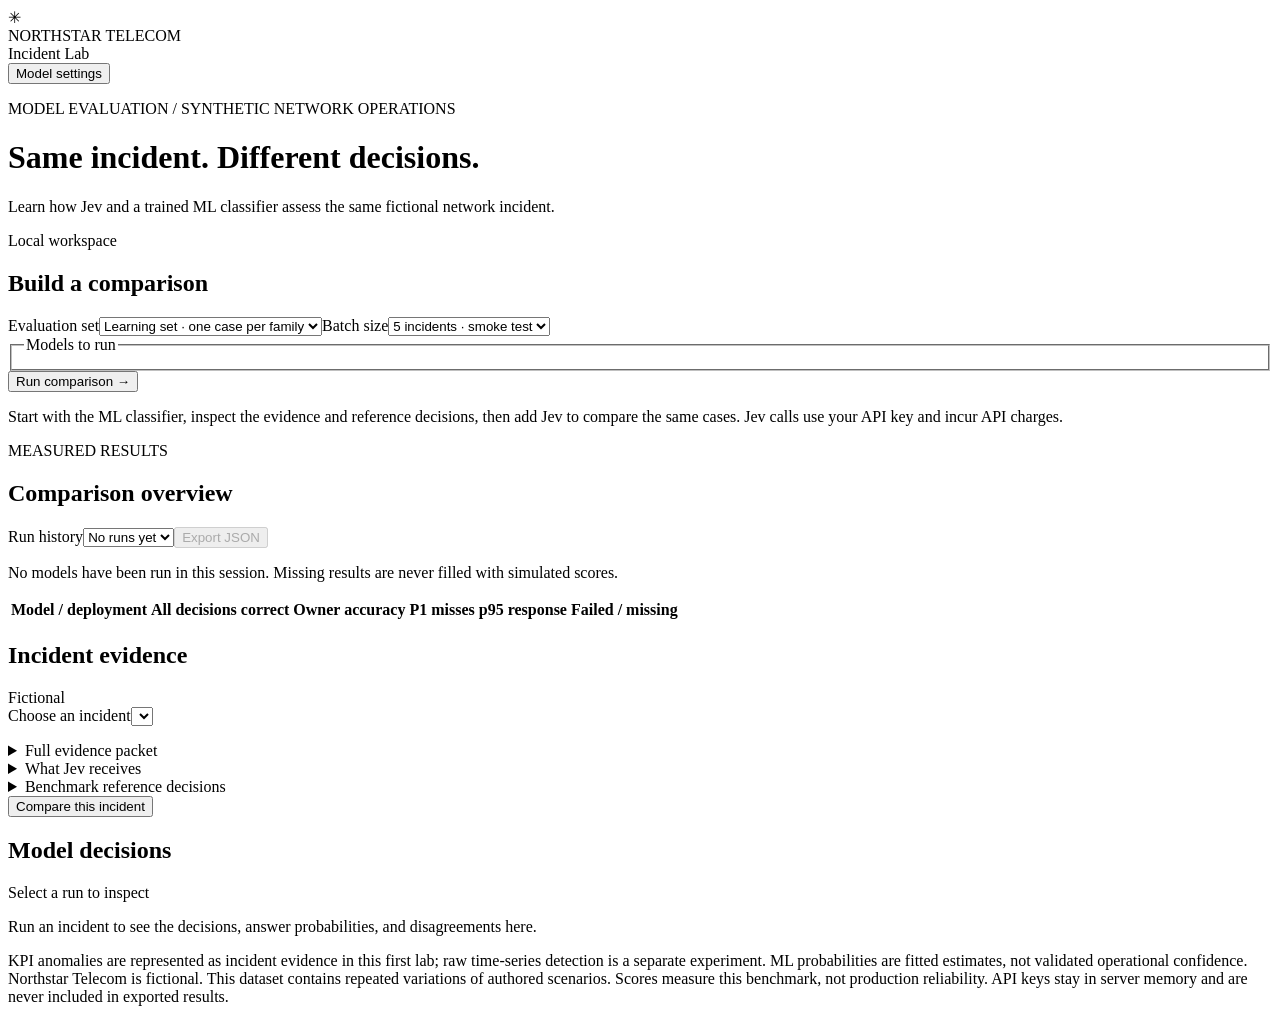
==== triage_bench/web/index.html @ a2be7eaf "Add Northstar Telecom Jev and ML learning lab" ====
<!doctype html><html lang="en"><head><meta charset="utf-8"><meta name="viewport" content="width=device-width,initial-scale=1"><title>Northstar · Incident Lab</title><link rel="stylesheet" href="/style.css"><script src="/app.js" defer></script></head><body>
<header><div class="brand"><span class="mark">✳</span><div>NORTHSTAR <span class="subbrand">TELECOM</span></div><span class="divider"></span><span class="lab">Incident Lab</span></div><button id="settingsButton" class="quiet">Model settings</button></header>
<main><div class="intro"><div><p class="eyebrow">MODEL EVALUATION / SYNTHETIC NETWORK OPERATIONS</p><h1>Same incident. Different decisions.</h1><p class="lede">Learn how Jev and a trained ML classifier assess the same fictional network incident.</p></div><span class="badge">Local workspace</span></div>
<div id="notice" role="status" aria-live="polite" hidden></div>
<section class="panel controls" aria-label="Comparison setup"><div class="sectionhead"><h2>Build a comparison</h2><span id="datasetInfo" class="muted"></span></div><div class="controlrow"><label>Evaluation set<select id="split"><option value="learning">Learning set · one case per family</option><option value="validation">Validation</option><option value="test">Held-out test</option><option value="challenge">Paired challenge</option></select></label><label>Batch size<select id="count"><option value="5">5 incidents · smoke test</option><option value="20">20 incidents</option><option value="all">Full split</option></select></label><fieldset><legend>Models to run</legend><div id="modelChoices" class="checks"></div></fieldset><button id="runBatch" class="primary">Run comparison →</button></div><p class="hint">Start with the ML classifier, inspect the evidence and reference decisions, then add Jev to compare the same cases. Jev calls use your API key and incur API charges.</p></section>
<section id="progressPanel" class="panel progresspanel" hidden><div class="sectionhead"><div><strong id="progressTitle">Running comparison</strong><span id="progressText" class="muted"></span></div><button id="cancelRun" class="quiet">Cancel after current request</button></div><progress id="progress" value="0" max="1"></progress></section>
<section class="panel"><div class="sectionhead"><div><p class="eyebrow">MEASURED RESULTS</p><h2>Comparison overview</h2></div><div class="history"><label for="history">Run history</label><select id="history"><option value="">No runs yet</option></select><button id="download" class="quiet" disabled>Export JSON</button></div></div><p id="resultContext" class="hint">No models have been run in this session. Missing results are never filled with simulated scores.</p><div class="tablewrap"><table><thead><tr><th>Model / deployment</th><th>All decisions correct</th><th>Owner accuracy</th><th>P1 misses</th><th>p95 response</th><th>Failed / missing</th></tr></thead><tbody id="summary"></tbody></table></div></section>
<section class="detailgrid"><article class="panel evidence"><div class="sectionhead"><h2>Incident evidence</h2><span class="badge subtle">Fictional</span></div><label for="incident">Choose an incident</label><select id="incident"></select><div class="impact" id="impact"></div><p id="observation" class="observation"></p><details><summary>Full evidence packet</summary><pre id="packet"></pre></details><details><summary>What Jev receives</summary><pre id="request"></pre><button type="button" id="copyRequest" class="quiet">Copy request</button></details><details id="reference"><summary>Benchmark reference decisions</summary><dl id="labels"></dl><p id="rationale" class="hint"></p></details><button id="runSingle" class="secondary">Compare this incident</button></article><article class="panel decisions"><div class="sectionhead"><h2>Model decisions</h2><span id="recordStatus" class="muted">Select a run to inspect</span></div><div id="decisions"><p class="empty">Run an incident to see the decisions, answer probabilities, and disagreements here.</p></div></article></section>
<footer>KPI anomalies are represented as incident evidence in this first lab; raw time-series detection is a separate experiment. ML probabilities are fitted estimates, not validated operational confidence. Northstar Telecom is fictional. This dataset contains repeated variations of authored scenarios. Scores measure this benchmark, not production reliability. API keys stay in server memory and are never included in exported results.</footer></main>
<dialog id="settings"><form id="settingsForm"><div class="sectionhead"><h2>Model settings</h2><button type="button" id="closeSettings" class="quiet" aria-label="Close settings">✕</button></div><p class="hint">Jev uses your API key. The ML classifier trains locally on 600 synthetic examples from 30 scenario families.</p><label>Provider<select id="provider"><option value="jev">Jev</option></select></label><label>Model identifier<input id="model" required></label><label>Endpoint<input id="endpoint" type="url" required></label><label>API key <span id="keyState" class="muted"></span><input id="apiKey" type="password" autocomplete="off" placeholder="Leave blank to keep the current key"></label><label class="check"><input id="clearKey" type="checkbox">Clear the stored key</label><div class="controlrow"><label>Declared context capacity<input id="capacity" type="number" min="512" max="1000000" required></label></div><label>Deployment details<input id="deployment" placeholder="Checkpoint, device, precision, region"></label><p id="setupHint" class="setuphint"></p><p id="settingsError" class="error" role="alert"></p><button type="submit" class="primary">Save for this server session</button></form></dialog>
</body></html>
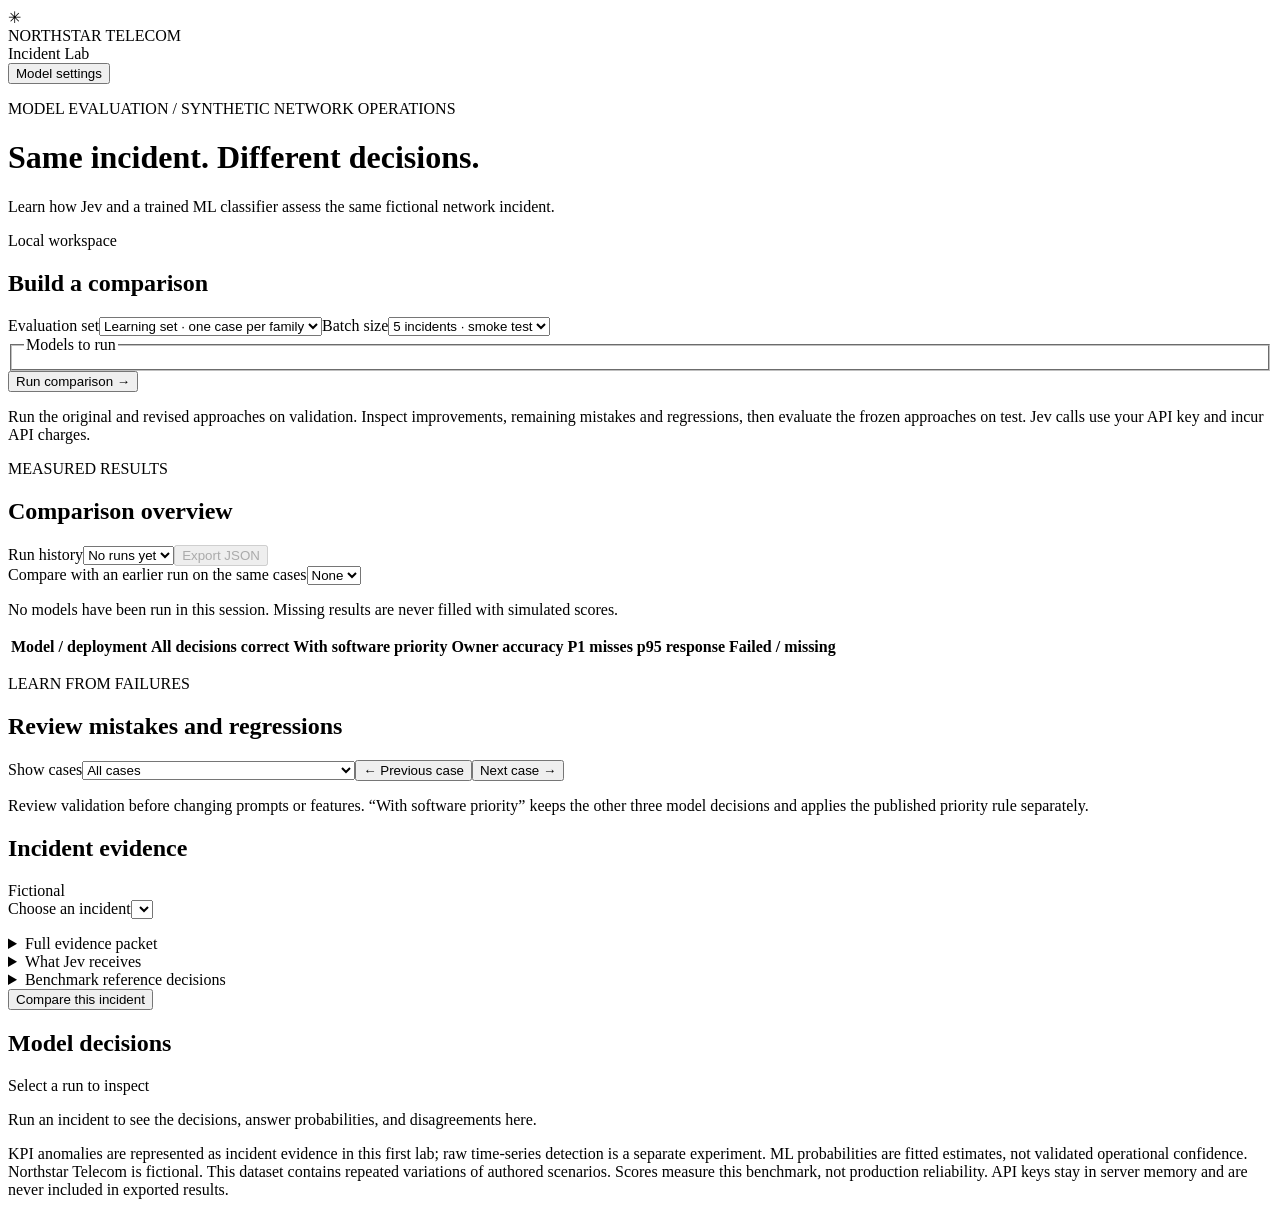
==== commit 6a44f622: "Add failure review and improved Jev and ML comparisons Compare original and revised approaches, insp" ====
--- a/triage_bench/web/index.html
+++ b/triage_bench/web/index.html
@@ -2,10 +2,11 @@
 <header><div class="brand"><span class="mark">✳</span><div>NORTHSTAR <span class="subbrand">TELECOM</span></div><span class="divider"></span><span class="lab">Incident Lab</span></div><button id="settingsButton" class="quiet">Model settings</button></header>
 <main><div class="intro"><div><p class="eyebrow">MODEL EVALUATION / SYNTHETIC NETWORK OPERATIONS</p><h1>Same incident. Different decisions.</h1><p class="lede">Learn how Jev and a trained ML classifier assess the same fictional network incident.</p></div><span class="badge">Local workspace</span></div>
 <div id="notice" role="status" aria-live="polite" hidden></div>
-<section class="panel controls" aria-label="Comparison setup"><div class="sectionhead"><h2>Build a comparison</h2><span id="datasetInfo" class="muted"></span></div><div class="controlrow"><label>Evaluation set<select id="split"><option value="learning">Learning set · one case per family</option><option value="validation">Validation</option><option value="test">Held-out test</option><option value="challenge">Paired challenge</option></select></label><label>Batch size<select id="count"><option value="5">5 incidents · smoke test</option><option value="20">20 incidents</option><option value="all">Full split</option></select></label><fieldset><legend>Models to run</legend><div id="modelChoices" class="checks"></div></fieldset><button id="runBatch" class="primary">Run comparison →</button></div><p class="hint">Start with the ML classifier, inspect the evidence and reference decisions, then add Jev to compare the same cases. Jev calls use your API key and incur API charges.</p></section>
+<section class="panel controls" aria-label="Comparison setup"><div class="sectionhead"><h2>Build a comparison</h2><span id="datasetInfo" class="muted"></span></div><div class="controlrow"><label>Evaluation set<select id="split"><option value="learning">Learning set · one case per family</option><option value="validation">Validation</option><option value="test">Held-out test</option><option value="challenge">Paired challenge</option></select></label><label>Batch size<select id="count"><option value="5">5 incidents · smoke test</option><option value="20">20 incidents</option><option value="all">Full split</option></select></label><fieldset><legend>Models to run</legend><div id="modelChoices" class="checks"></div></fieldset><button id="runBatch" class="primary">Run comparison →</button></div><p class="hint">Run the original and revised approaches on validation. Inspect improvements, remaining mistakes and regressions, then evaluate the frozen approaches on test. Jev calls use your API key and incur API charges.</p></section>
 <section id="progressPanel" class="panel progresspanel" hidden><div class="sectionhead"><div><strong id="progressTitle">Running comparison</strong><span id="progressText" class="muted"></span></div><button id="cancelRun" class="quiet">Cancel after current request</button></div><progress id="progress" value="0" max="1"></progress></section>
-<section class="panel"><div class="sectionhead"><div><p class="eyebrow">MEASURED RESULTS</p><h2>Comparison overview</h2></div><div class="history"><label for="history">Run history</label><select id="history"><option value="">No runs yet</option></select><button id="download" class="quiet" disabled>Export JSON</button></div></div><p id="resultContext" class="hint">No models have been run in this session. Missing results are never filled with simulated scores.</p><div class="tablewrap"><table><thead><tr><th>Model / deployment</th><th>All decisions correct</th><th>Owner accuracy</th><th>P1 misses</th><th>p95 response</th><th>Failed / missing</th></tr></thead><tbody id="summary"></tbody></table></div></section>
-<section class="detailgrid"><article class="panel evidence"><div class="sectionhead"><h2>Incident evidence</h2><span class="badge subtle">Fictional</span></div><label for="incident">Choose an incident</label><select id="incident"></select><div class="impact" id="impact"></div><p id="observation" class="observation"></p><details><summary>Full evidence packet</summary><pre id="packet"></pre></details><details><summary>What Jev receives</summary><pre id="request"></pre><button type="button" id="copyRequest" class="quiet">Copy request</button></details><details id="reference"><summary>Benchmark reference decisions</summary><dl id="labels"></dl><p id="rationale" class="hint"></p></details><button id="runSingle" class="secondary">Compare this incident</button></article><article class="panel decisions"><div class="sectionhead"><h2>Model decisions</h2><span id="recordStatus" class="muted">Select a run to inspect</span></div><div id="decisions"><p class="empty">Run an incident to see the decisions, answer probabilities, and disagreements here.</p></div></article></section>
+<section class="panel"><div class="sectionhead"><div><p class="eyebrow">MEASURED RESULTS</p><h2>Comparison overview</h2></div><div class="history"><label for="history">Run history</label><select id="history"><option value="">No runs yet</option></select><button id="download" class="quiet" disabled>Export JSON</button></div></div><label>Compare with an earlier run on the same cases<select id="referenceRun"><option value="">None</option></select></label><p id="resultContext" class="hint">No models have been run in this session. Missing results are never filled with simulated scores.</p><div class="tablewrap"><table><thead><tr><th>Model / deployment</th><th>All decisions correct</th><th>With software priority</th><th>Owner accuracy</th><th>P1 misses</th><th>p95 response</th><th>Failed / missing</th></tr></thead><tbody id="summary"></tbody></table></div></section>
+<section class="panel" aria-label="Failure review"><div class="sectionhead"><div><p class="eyebrow">LEARN FROM FAILURES</p><h2>Review mistakes and regressions</h2></div><span id="reviewCount" class="muted"></span></div><div class="controlrow"><label>Show cases<select id="reviewFilter"><option value="all">All cases</option><option value="both">Original ML and Jev both miss a decision</option><option value="ml">Original ML mistakes</option><option value="jev">Original Jev mistakes</option><option value="regression">Revised approach introduces a mistake</option><option value="confident">Wrong choice with at least 80% probability</option><option value="error">Failed model response</option></select></label><button id="previousCase" class="quiet">← Previous case</button><button id="nextCase" class="quiet">Next case →</button></div><p class="hint">Review validation before changing prompts or features. “With software priority” keeps the other three model decisions and applies the published priority rule separately.</p><div id="guidedCases" class="checks" aria-label="Guided validation cases"></div></section>
+<section class="detailgrid"><article class="panel evidence"><div class="sectionhead"><h2>Incident evidence</h2><span class="badge subtle">Fictional</span></div><label for="incident">Choose an incident</label><select id="incident"></select><div class="impact" id="impact"></div><div id="pairPanel" class="lesson" hidden><strong>Paired challenge</strong><p id="pairDescription"></p><button id="pairPartner" class="quiet">Inspect the paired incident →</button><details><summary>Changed evidence fields</summary><pre id="pairChanges"></pre></details></div><p id="observation" class="observation"></p><div id="caseLesson" class="lesson" hidden></div><details><summary>Full evidence packet</summary><pre id="packet"></pre></details><details><summary>What Jev receives</summary><label>Request version<select id="requestVariant"><option value="original">Original evidence and questions</option><option value="focused">Compact evidence and explicit questions</option></select></label><pre id="request"></pre><button type="button" id="copyRequest" class="quiet">Copy request</button></details><details id="reference"><summary>Benchmark reference decisions</summary><dl id="labels"></dl><p id="rationale" class="hint"></p></details><button id="runSingle" class="secondary">Compare this incident</button></article><article class="panel decisions"><div class="sectionhead"><h2>Model decisions</h2><span id="recordStatus" class="muted">Select a run to inspect</span></div><div id="decisions"><p class="empty">Run an incident to see the decisions, answer probabilities, and disagreements here.</p></div></article></section>
 <footer>KPI anomalies are represented as incident evidence in this first lab; raw time-series detection is a separate experiment. ML probabilities are fitted estimates, not validated operational confidence. Northstar Telecom is fictional. This dataset contains repeated variations of authored scenarios. Scores measure this benchmark, not production reliability. API keys stay in server memory and are never included in exported results.</footer></main>
 <dialog id="settings"><form id="settingsForm"><div class="sectionhead"><h2>Model settings</h2><button type="button" id="closeSettings" class="quiet" aria-label="Close settings">✕</button></div><p class="hint">Jev uses your API key. The ML classifier trains locally on 600 synthetic examples from 30 scenario families.</p><label>Provider<select id="provider"><option value="jev">Jev</option></select></label><label>Model identifier<input id="model" required></label><label>Endpoint<input id="endpoint" type="url" required></label><label>API key <span id="keyState" class="muted"></span><input id="apiKey" type="password" autocomplete="off" placeholder="Leave blank to keep the current key"></label><label class="check"><input id="clearKey" type="checkbox">Clear the stored key</label><div class="controlrow"><label>Declared context capacity<input id="capacity" type="number" min="512" max="1000000" required></label></div><label>Deployment details<input id="deployment" placeholder="Checkpoint, device, precision, region"></label><p id="setupHint" class="setuphint"></p><p id="settingsError" class="error" role="alert"></p><button type="submit" class="primary">Save for this server session</button></form></dialog>
 </body></html>
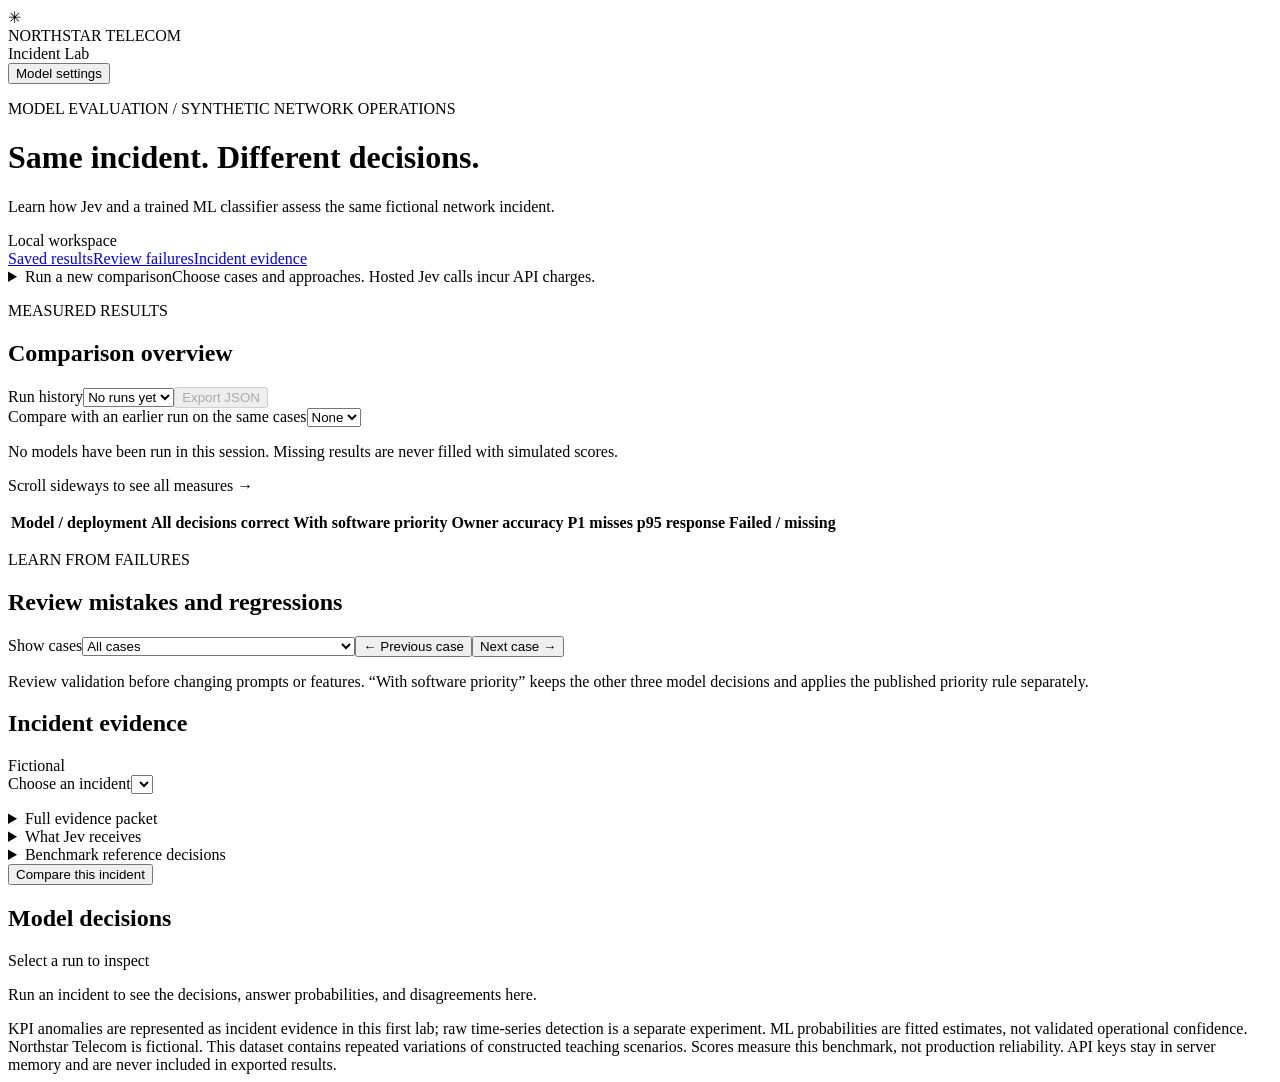
==== commit cc956112: "Add interactive study walkthrough and align experiment documentation" ====
--- a/triage_bench/web/index.html
+++ b/triage_bench/web/index.html
@@ -1,12 +1,27 @@
 <!doctype html><html lang="en"><head><meta charset="utf-8"><meta name="viewport" content="width=device-width,initial-scale=1"><title>Northstar · Incident Lab</title><link rel="stylesheet" href="/style.css"><script src="/app.js" defer></script></head><body>
-<header><div class="brand"><span class="mark">✳</span><div>NORTHSTAR <span class="subbrand">TELECOM</span></div><span class="divider"></span><span class="lab">Incident Lab</span></div><button id="settingsButton" class="quiet">Model settings</button></header>
+<header><div class="brand"><span class="mark">✳</span><div>NORTHSTAR <span class="subbrand">TELECOM</span></div><span class="divider"></span><span class="lab">Incident Lab</span></div><div class="app-navigation"><a href="/explorer" id="studyButton" class="quiet" hidden>Study walkthrough ↗</a><button id="settingsButton" class="quiet">Model settings</button></div></header>
 <main><div class="intro"><div><p class="eyebrow">MODEL EVALUATION / SYNTHETIC NETWORK OPERATIONS</p><h1>Same incident. Different decisions.</h1><p class="lede">Learn how Jev and a trained ML classifier assess the same fictional network incident.</p></div><span class="badge">Local workspace</span></div>
+<nav class="lab-sections" aria-label="Comparison sections"><a href="#saved-results">Saved results</a><a href="#failure-review">Review failures</a><a href="#incident-evidence">Incident evidence</a></nav>
 <div id="notice" role="status" aria-live="polite" hidden></div>
-<section class="panel controls" aria-label="Comparison setup"><div class="sectionhead"><h2>Build a comparison</h2><span id="datasetInfo" class="muted"></span></div><div class="controlrow"><label>Evaluation set<select id="split"><option value="learning">Learning set · one case per family</option><option value="validation">Validation</option><option value="test">Held-out test</option><option value="challenge">Paired challenge</option></select></label><label>Batch size<select id="count"><option value="5">5 incidents · smoke test</option><option value="20">20 incidents</option><option value="all">Full split</option></select></label><fieldset><legend>Models to run</legend><div id="modelChoices" class="checks"></div></fieldset><button id="runBatch" class="primary">Run comparison →</button></div><p class="hint">Run the original and revised approaches on validation. Inspect improvements, remaining mistakes and regressions, then evaluate the frozen approaches on test. Jev calls use your API key and incur API charges.</p></section>
+<details class="panel run-setup" id="comparisonSetup"><summary>Run a new comparison<span>Choose cases and approaches. Hosted Jev calls incur API charges.</span></summary><section class="controls" aria-label="Comparison setup"><div class="sectionhead"><h2>Build a comparison</h2><span id="datasetInfo" class="muted"></span></div><div class="controlrow"><label>Evaluation set<select id="split"><option value="learning">Learning set · one case per family</option><option value="validation">Validation</option><option value="test">Held-out test</option><option value="challenge">Paired challenge</option></select></label><label>Batch size<select id="count"><option value="5">5 incidents · smoke test</option><option value="20">20 incidents</option><option value="all">Full split</option></select></label><fieldset><legend>Models to run</legend><div id="modelChoices" class="checks"></div></fieldset><button id="runBatch" class="primary">Run comparison →</button></div><p class="hint">Run the original and revised approaches on validation. Inspect improvements, remaining mistakes and regressions, then evaluate the frozen approaches on test. Jev calls use your API key and incur API charges.</p></section></details>
 <section id="progressPanel" class="panel progresspanel" hidden><div class="sectionhead"><div><strong id="progressTitle">Running comparison</strong><span id="progressText" class="muted"></span></div><button id="cancelRun" class="quiet">Cancel after current request</button></div><progress id="progress" value="0" max="1"></progress></section>
-<section class="panel"><div class="sectionhead"><div><p class="eyebrow">MEASURED RESULTS</p><h2>Comparison overview</h2></div><div class="history"><label for="history">Run history</label><select id="history"><option value="">No runs yet</option></select><button id="download" class="quiet" disabled>Export JSON</button></div></div><label>Compare with an earlier run on the same cases<select id="referenceRun"><option value="">None</option></select></label><p id="resultContext" class="hint">No models have been run in this session. Missing results are never filled with simulated scores.</p><div class="tablewrap"><table><thead><tr><th>Model / deployment</th><th>All decisions correct</th><th>With software priority</th><th>Owner accuracy</th><th>P1 misses</th><th>p95 response</th><th>Failed / missing</th></tr></thead><tbody id="summary"></tbody></table></div></section>
-<section class="panel" aria-label="Failure review"><div class="sectionhead"><div><p class="eyebrow">LEARN FROM FAILURES</p><h2>Review mistakes and regressions</h2></div><span id="reviewCount" class="muted"></span></div><div class="controlrow"><label>Show cases<select id="reviewFilter"><option value="all">All cases</option><option value="both">Original ML and Jev both miss a decision</option><option value="ml">Original ML mistakes</option><option value="jev">Original Jev mistakes</option><option value="regression">Revised approach introduces a mistake</option><option value="confident">Wrong choice with at least 80% probability</option><option value="error">Failed model response</option></select></label><button id="previousCase" class="quiet">← Previous case</button><button id="nextCase" class="quiet">Next case →</button></div><p class="hint">Review validation before changing prompts or features. “With software priority” keeps the other three model decisions and applies the published priority rule separately.</p><div id="guidedCases" class="checks" aria-label="Guided validation cases"></div></section>
-<section class="detailgrid"><article class="panel evidence"><div class="sectionhead"><h2>Incident evidence</h2><span class="badge subtle">Fictional</span></div><label for="incident">Choose an incident</label><select id="incident"></select><div class="impact" id="impact"></div><div id="pairPanel" class="lesson" hidden><strong>Paired challenge</strong><p id="pairDescription"></p><button id="pairPartner" class="quiet">Inspect the paired incident →</button><details><summary>Changed evidence fields</summary><pre id="pairChanges"></pre></details></div><p id="observation" class="observation"></p><div id="caseLesson" class="lesson" hidden></div><details><summary>Full evidence packet</summary><pre id="packet"></pre></details><details><summary>What Jev receives</summary><label>Request version<select id="requestVariant"><option value="original">Original evidence and questions</option><option value="focused">Compact evidence and explicit questions</option></select></label><pre id="request"></pre><button type="button" id="copyRequest" class="quiet">Copy request</button></details><details id="reference"><summary>Benchmark reference decisions</summary><dl id="labels"></dl><p id="rationale" class="hint"></p></details><button id="runSingle" class="secondary">Compare this incident</button></article><article class="panel decisions"><div class="sectionhead"><h2>Model decisions</h2><span id="recordStatus" class="muted">Select a run to inspect</span></div><div id="decisions"><p class="empty">Run an incident to see the decisions, answer probabilities, and disagreements here.</p></div></article></section>
-<footer>KPI anomalies are represented as incident evidence in this first lab; raw time-series detection is a separate experiment. ML probabilities are fitted estimates, not validated operational confidence. Northstar Telecom is fictional. This dataset contains repeated variations of authored scenarios. Scores measure this benchmark, not production reliability. API keys stay in server memory and are never included in exported results.</footer></main>
-<dialog id="settings"><form id="settingsForm"><div class="sectionhead"><h2>Model settings</h2><button type="button" id="closeSettings" class="quiet" aria-label="Close settings">✕</button></div><p class="hint">Jev uses your API key. The ML classifier trains locally on 600 synthetic examples from 30 scenario families.</p><label>Provider<select id="provider"><option value="jev">Jev</option></select></label><label>Model identifier<input id="model" required></label><label>Endpoint<input id="endpoint" type="url" required></label><label>API key <span id="keyState" class="muted"></span><input id="apiKey" type="password" autocomplete="off" placeholder="Leave blank to keep the current key"></label><label class="check"><input id="clearKey" type="checkbox">Clear the stored key</label><div class="controlrow"><label>Declared context capacity<input id="capacity" type="number" min="512" max="1000000" required></label></div><label>Deployment details<input id="deployment" placeholder="Checkpoint, device, precision, region"></label><p id="setupHint" class="setuphint"></p><p id="settingsError" class="error" role="alert"></p><button type="submit" class="primary">Save for this server session</button></form></dialog>
+<section class="panel" id="saved-results"><div class="sectionhead"><div><p class="eyebrow">MEASURED RESULTS</p><h2>Comparison overview</h2></div><div class="history"><label for="history">Run history</label><select id="history"><option value="">No runs yet</option></select><button id="download" class="quiet" disabled>Export JSON</button></div></div><label>Compare with an earlier run on the same cases<select id="referenceRun"><option value="">None</option></select></label><p id="resultContext" class="hint">No models have been run in this session. Missing results are never filled with simulated scores.</p><p class="table-scroll-hint">Scroll sideways to see all measures →</p><div class="tablewrap" tabindex="0" role="region" aria-label="Comparison measures"><table><thead><tr><th>Model / deployment</th><th>All decisions correct</th><th>With software priority</th><th>Owner accuracy</th><th>P1 misses</th><th>p95 response</th><th>Failed / missing</th></tr></thead><tbody id="summary"></tbody></table></div></section>
+<section class="panel" id="failure-review" aria-label="Failure review"><div class="sectionhead"><div><p class="eyebrow">LEARN FROM FAILURES</p><h2>Review mistakes and regressions</h2></div><span id="reviewCount" class="muted"></span></div><div class="controlrow"><label>Show cases<select id="reviewFilter"><option value="all">All cases</option><option value="both">Original ML and Jev both miss a decision</option><option value="ml">Original ML mistakes</option><option value="jev">Original Jev mistakes</option><option value="regression">Revised approach introduces a mistake</option><option value="confident">Wrong choice with at least 80% probability</option><option value="error">Failed model response</option></select></label><button id="previousCase" class="quiet">← Previous case</button><button id="nextCase" class="quiet">Next case →</button></div><p class="hint">Review validation before changing prompts or features. “With software priority” keeps the other three model decisions and applies the published priority rule separately.</p><div id="guidedCases" class="checks" aria-label="Guided validation cases"></div></section>
+<section class="detailgrid"><article class="panel evidence" id="incident-evidence"><div class="sectionhead"><h2>Incident evidence</h2><span class="badge subtle">Fictional</span></div><label for="incident">Choose an incident</label><select id="incident"></select><div class="impact" id="impact"></div><div id="pairPanel" class="lesson" hidden><strong>Paired challenge</strong><p id="pairDescription"></p><button id="pairPartner" class="quiet">Inspect the paired incident →</button><details><summary>Changed evidence fields</summary><pre id="pairChanges"></pre></details></div><p id="observation" class="observation"></p><div id="caseLesson" class="lesson" hidden></div><details><summary>Full evidence packet</summary><pre id="packet"></pre></details><details><summary>What Jev receives</summary><label>Request version<select id="requestVariant"><option value="original">Original evidence and questions</option><option value="focused">Compact evidence and explicit questions</option></select></label><pre id="request"></pre><button type="button" id="copyRequest" class="quiet">Copy request</button></details><details id="reference"><summary>Benchmark reference decisions</summary><dl id="labels"></dl><p id="rationale" class="hint"></p></details><button id="runSingle" class="secondary">Compare this incident</button></article><article class="panel decisions"><div class="sectionhead"><h2>Model decisions</h2><span id="recordStatus" class="muted">Select a run to inspect</span></div><div id="decisions"><p class="empty">Run an incident to see the decisions, answer probabilities, and disagreements here.</p></div></article></section>
+<footer>KPI anomalies are represented as incident evidence in this first lab; raw time-series detection is a separate experiment. ML probabilities are fitted estimates, not validated operational confidence. Northstar Telecom is fictional. This dataset contains repeated variations of constructed teaching scenarios. Scores measure this benchmark, not production reliability. API keys stay in server memory and are never included in exported results.</footer></main>
+<dialog id="settings"><form id="settingsForm">
+<div class="sectionhead"><h2>Model settings</h2><button type="button" id="closeSettings" class="quiet" aria-label="Close settings">✕</button></div>
+<p class="hint">Enter a Jev API key to run new hosted comparisons.</p>
+<label>API key <span id="keyState" class="muted"></span><input id="apiKey" type="password" autocomplete="off" placeholder="Leave blank to keep the current key"></label>
+<label class="check"><input id="clearKey" type="checkbox">Clear the stored key</label>
+<details id="connectionDetails"><summary>Model and connection details</summary>
+<label>Provider<select id="provider"><option value="jev">Jev</option></select></label>
+<label>Model identifier<input id="model" required></label>
+<label>Endpoint<input id="endpoint" type="url" required></label>
+<div class="controlrow"><label>Declared context capacity<input id="capacity" type="number" min="512" max="1000000" required></label></div>
+<label>Deployment details<input id="deployment" placeholder="Checkpoint, device, precision, region"></label>
+</details>
+<p id="setupHint" class="setuphint"></p><p id="settingsError" class="error" role="alert"></p>
+<div class="settings-actions"><button type="submit" class="primary">Save for this server session</button></div>
+</form></dialog>
 </body></html>
